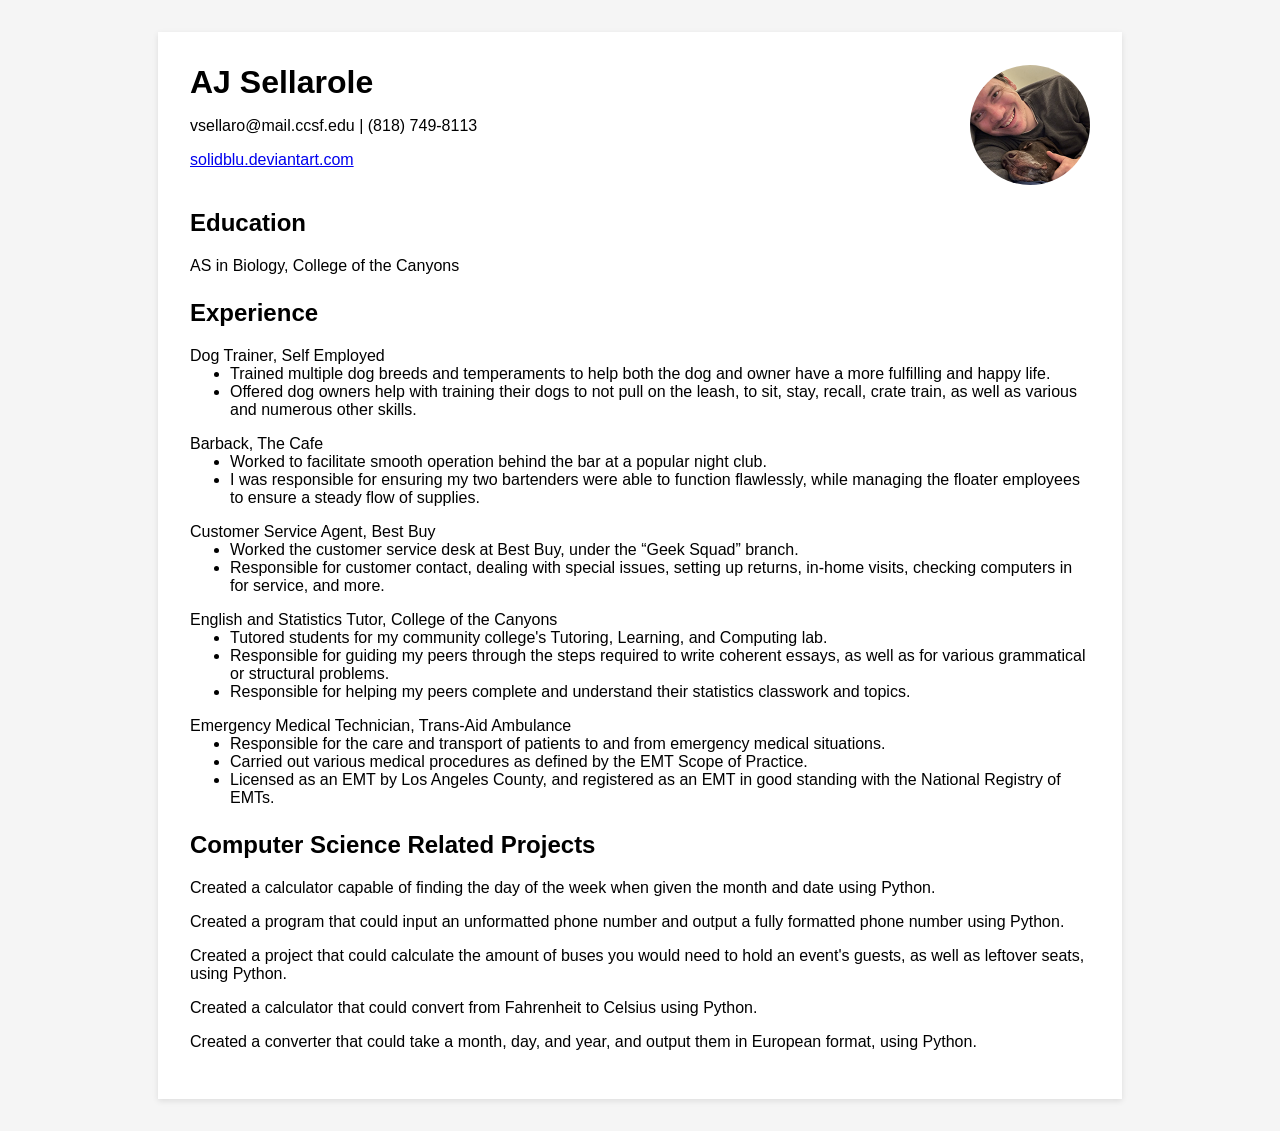
==== resume_1.html @ deb43ae9 "Personalized my resume" ====
<!DOCTYPE html>
<html lang="en">
<head>
  <meta charset="UTF-8" />
  <meta name="viewport" content="width=device-width, initial-scale=1.0" />
  <title>Responsive Resume 1</title>
  <link rel="stylesheet" href="style.css" />
</head>
<body>
  <div class="container">
    <header>
      <div>
        <h1>AJ Sellarole</h1>
        <p>vsellaro@mail.ccsf.edu | (818) 749-8113</p>
        <p><a href="#">solidblu.deviantart.com</a></p>
      </div>
      <img src="photo_placeholder.png" alt="Profile Photo" />
    </header>
    <section>
      <h2>Education</h2>
      <p>AS in Biology, College of the Canyons</p>
    </section>
    <section>
      <h2>Experience</h2>

      <p class="no-gap">Dog Trainer, Self Employed</p>
      <ul>
        <li>Trained multiple dog breeds and temperaments to help both the dog and owner have a more fulfilling and happy life.</li>
        <li>Offered dog owners help with training their dogs to not pull on the leash, to sit, stay, recall, crate train, as well as various and numerous other skills.</li>
      </ul>

      <p class="no-gap">Barback, The Cafe</p>
      <ul>
        <li>Worked to facilitate smooth operation behind the bar at a popular night club.</li>
        <li>I was responsible for ensuring my two bartenders were able to function flawlessly, while managing the floater employees to ensure a steady flow of supplies.</li>
      </ul>

      <p class="no-gap">Customer Service Agent, Best Buy</p>
      <ul>
        <li>Worked the customer service desk at Best Buy, under the “Geek Squad” branch. </li>
        <li>Responsible for customer contact, dealing with special issues, setting up returns, in-home visits, checking computers in for service, and more.</li>
      </ul>

      <p class="no-gap">English and Statistics Tutor, College of the Canyons</p>
      <ul>
        <li>Tutored students for my community college's Tutoring, Learning, and Computing lab.</li>
        <li>Responsible for guiding my peers through the steps required to write coherent essays, as well as for various grammatical or structural problems.</li>
        <li>Responsible for helping my peers complete and understand their statistics classwork and topics.</li>
      </ul>

      <p class="no-gap">Emergency Medical Technician, Trans-Aid Ambulance</p>
      <ul>
        <li>Responsible for the care and transport of patients to and from emergency medical situations.</li>
        <li>Carried out various medical procedures as defined by the EMT Scope of Practice.</li>
        <li>Licensed as an EMT by Los Angeles County, and registered as an EMT in good standing with the National Registry of EMTs.</li>
      </ul>

    

    </section>
    <section>
      <h2>Computer Science Related Projects</h2>
      <p>Created a calculator capable of finding the day of the week when given the month and date using Python.</p>
      <p>Created a program that could input an unformatted phone number and output a fully formatted phone number using Python.</p>
      <p>Created a project that could calculate the amount of buses you would need to hold an event's guests, as well as leftover seats, using Python.</p>
      <p>Created a calculator that could convert from Fahrenheit to Celsius using Python.</p>
      <p>Created a converter that could take a month, day, and year, and output them in European format, using Python.</p>
    </section>
  </div>
</body>
</html>
---- style.css ----
/* style.css - responsive resume design */
body {
  font-family: Arial, sans-serif;
  margin: 0;
  padding: 0;
  background: #f5f5f5;
}
.container {
  max-width: 900px;
  margin: 2rem auto;
  background: #fff;
  padding: 2rem;
  box-shadow: 0 2px 6px rgba(0,0,0,0.1);
}
header {
  display: flex;
  flex-wrap: wrap;
  align-items: center;
  justify-content: space-between;
}
header img {
  width: 120px;
  height: 120px;
  border-radius: 50%;
  object-fit: cover;
}
header h1 {
  font-size: 2rem;
  margin: 0;
}
section {
  margin-top: 1.5rem;
}
@media (max-width: 600px) {
  header {
    flex-direction: column;
    align-items: flex-start;
  }
  header img {
    margin-top: 1rem;
  }
  .container {
    padding: 1rem;
  }
  header h1 {
    font-size: 1.5rem;
  }
}
ul {
  margin-top: 0;
}
.no-gap {
  margin-bottom: 0;
}
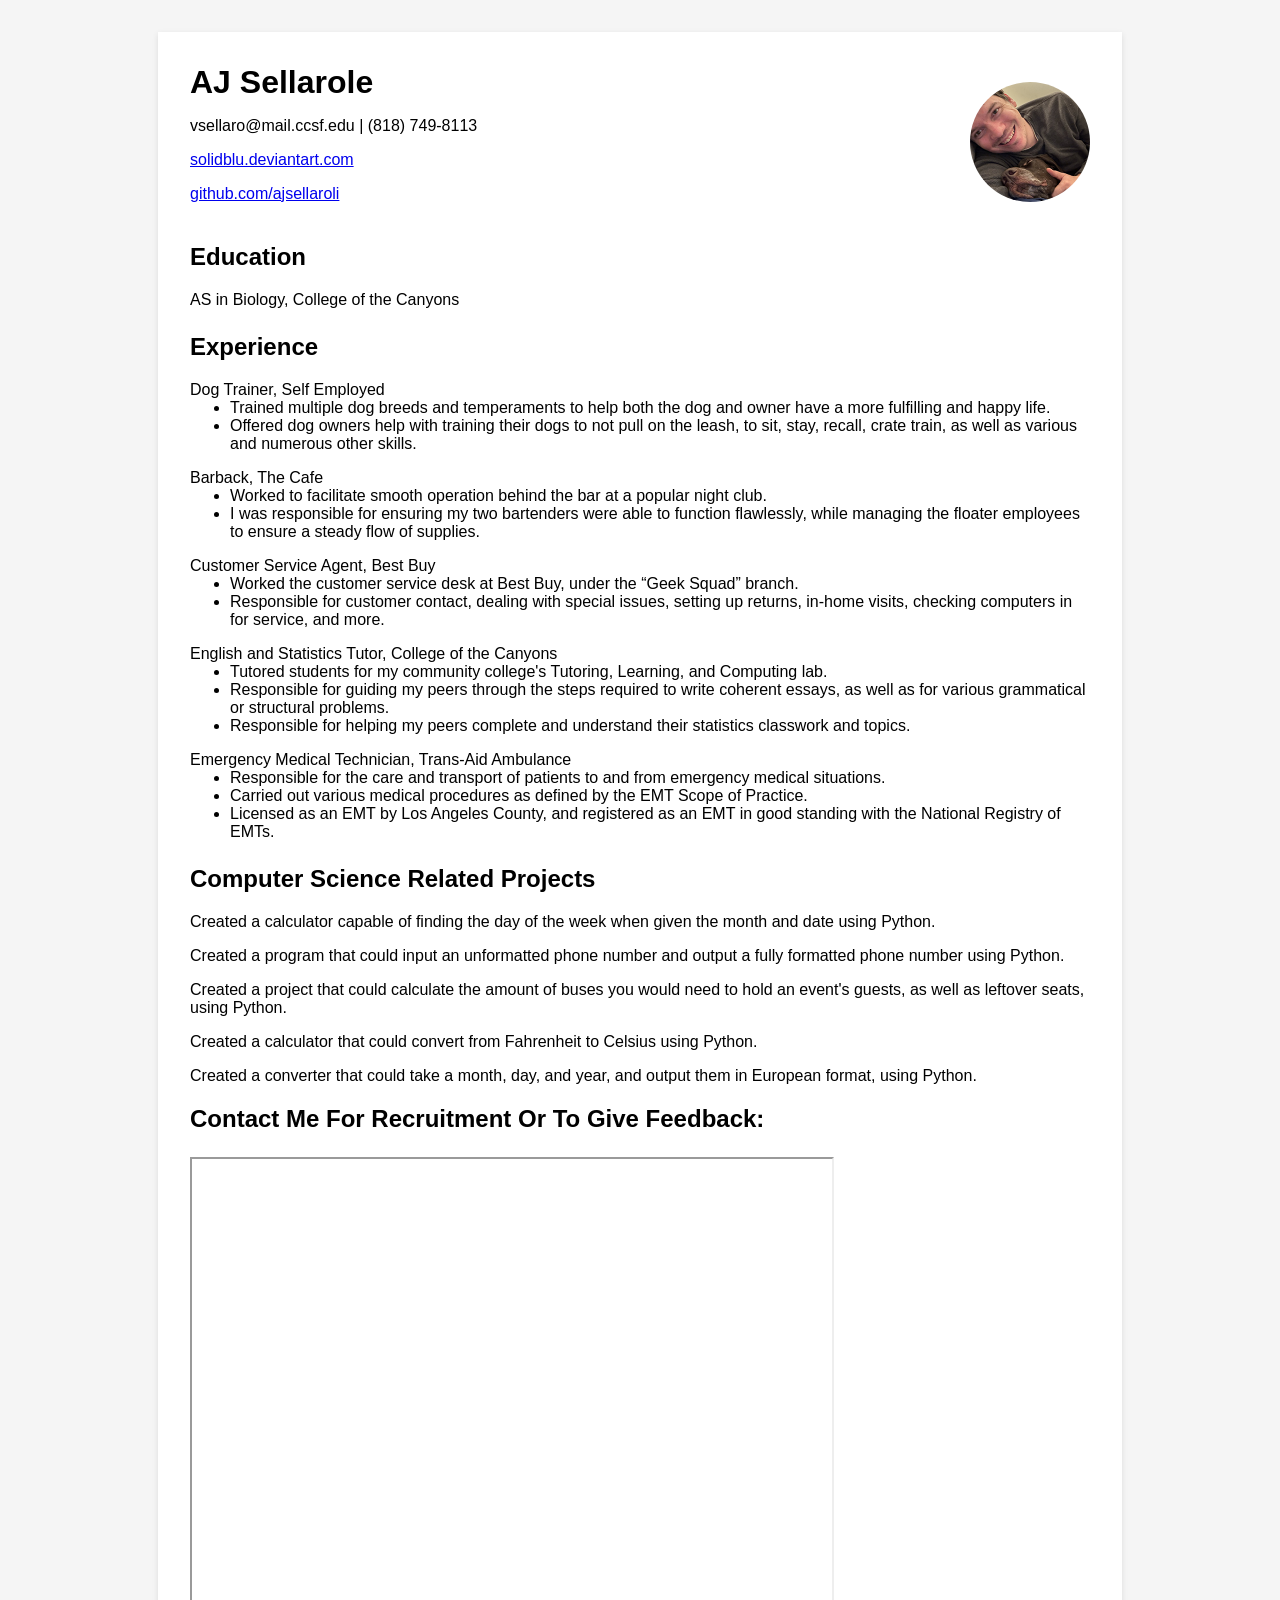
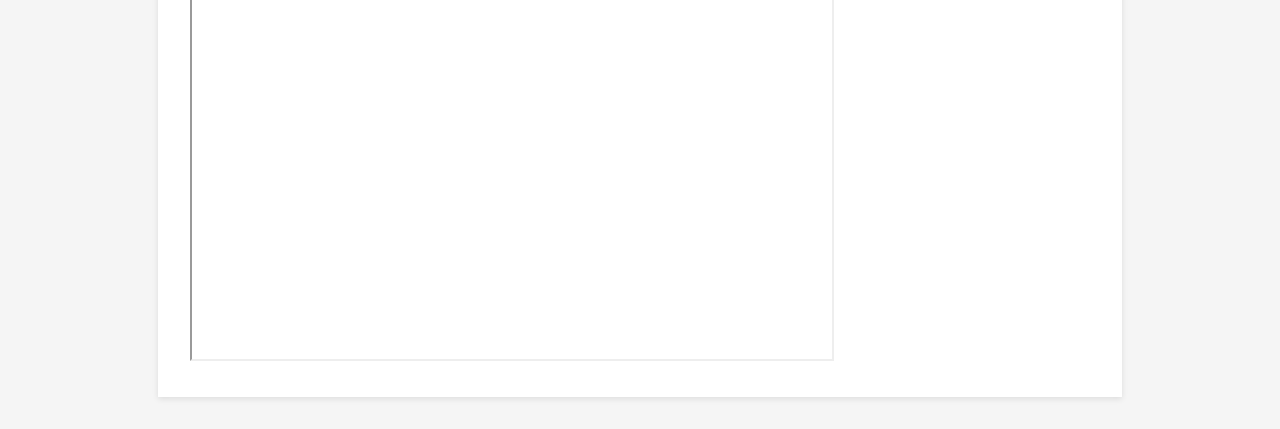
==== commit 23e72539: "Added embedded google form" ====
--- a/resume_1.html
+++ b/resume_1.html
@@ -13,6 +13,7 @@
         <h1>AJ Sellarole</h1>
         <p>vsellaro@mail.ccsf.edu | (818) 749-8113</p>
         <p><a href="#">solidblu.deviantart.com</a></p>
+        <p><a href="#">github.com/ajsellaroli</a>
       </div>
       <img src="photo_placeholder.png" alt="Profile Photo" />
     </header>
@@ -66,6 +67,10 @@
       <p>Created a calculator that could convert from Fahrenheit to Celsius using Python.</p>
       <p>Created a converter that could take a month, day, and year, and output them in European format, using Python.</p>
     </section>
+    <h2>Contact Me For Recruitment Or To Give Feedback:</h2>
+    <section>
+    <iframe src="https://docs.google.com/forms/d/e/1FAIpQLSc7902KbBfDnxjlC9FW8lWJ9DT6x7b9pOwjIYIsJym1W-qv1Q/viewform?usp=publish-editor" width="640" height="800"></iframe>
+    </section>
   </div>
 </body>
 </html>
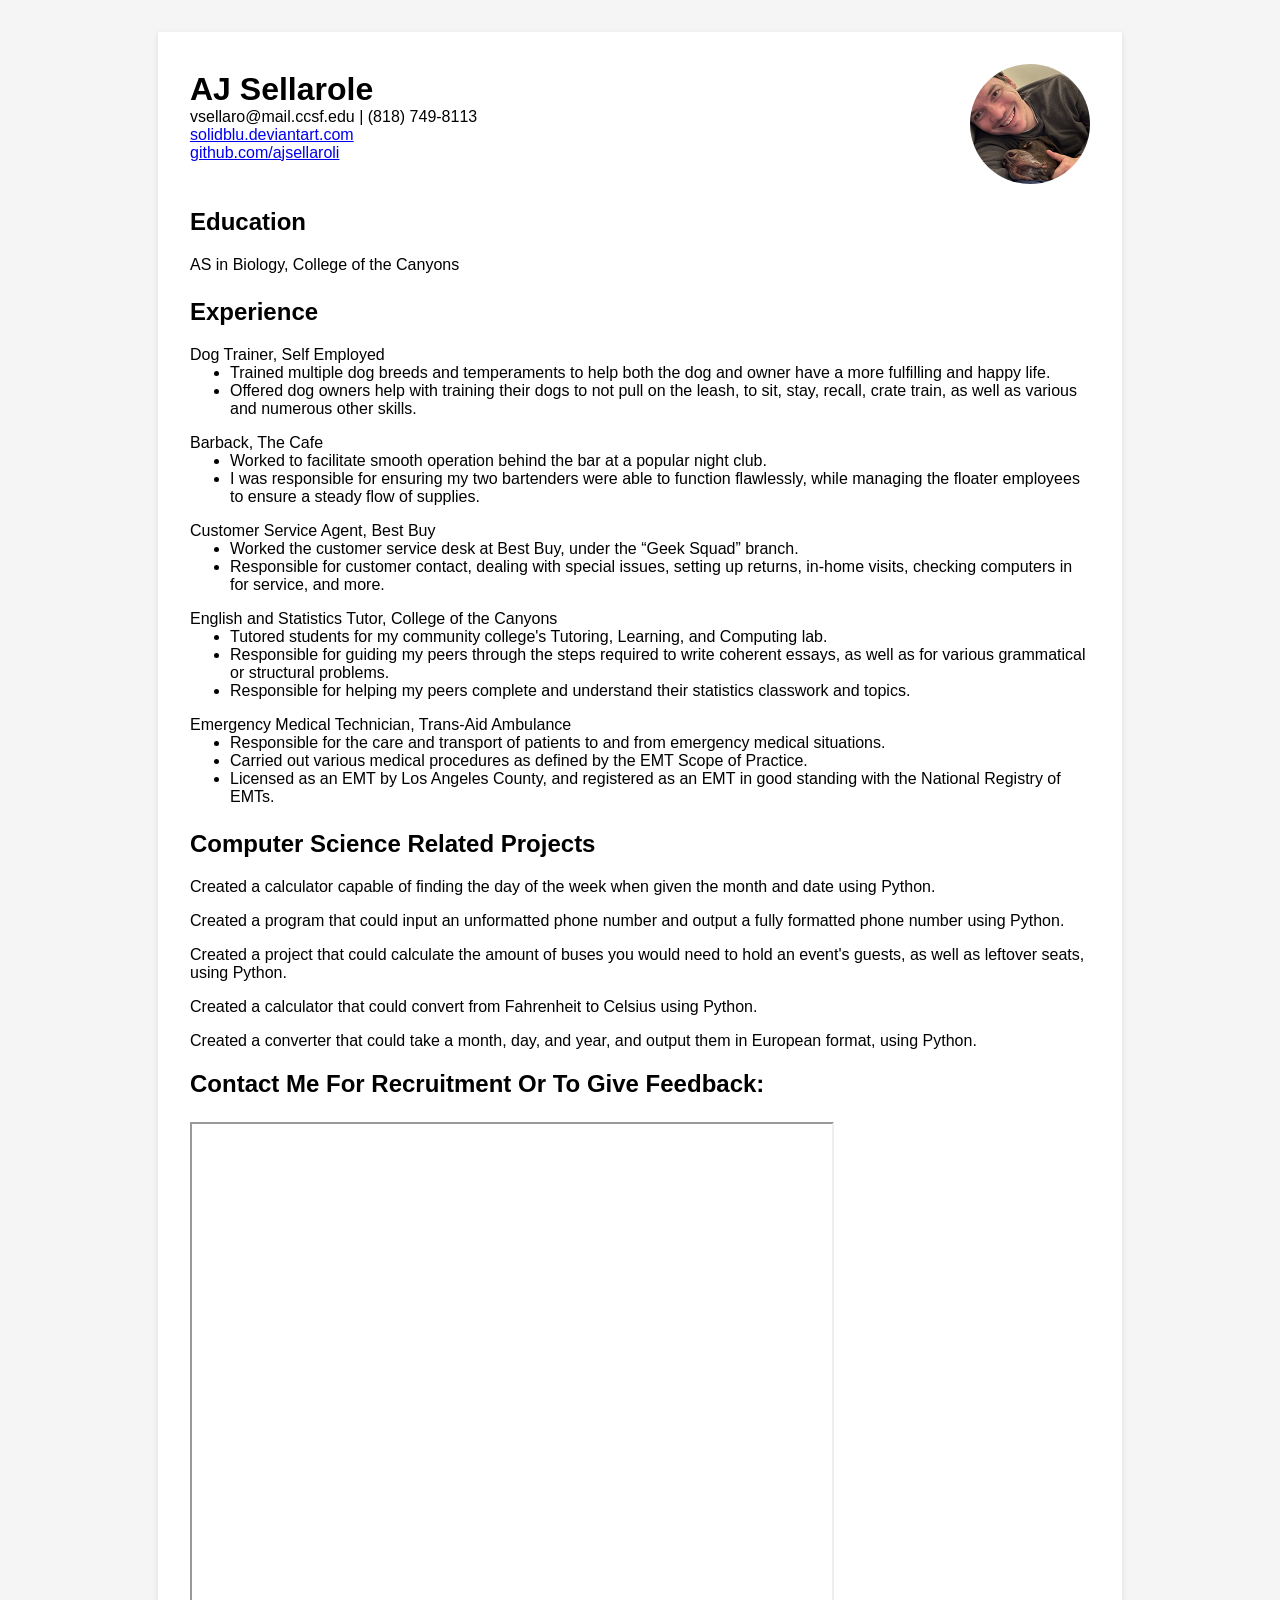
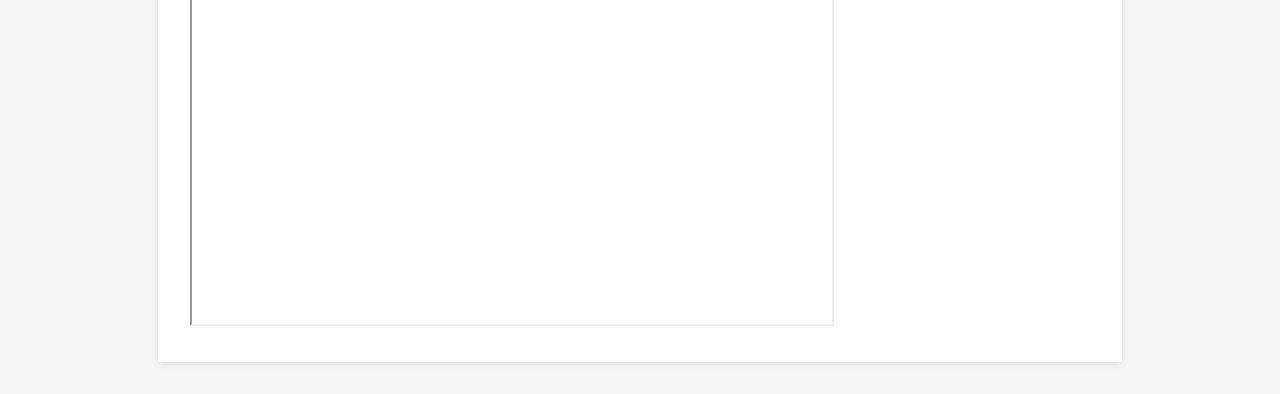
==== commit 5140e9ab: "Altered spacing" ====
--- a/resume_1.html
+++ b/resume_1.html
@@ -10,10 +10,10 @@
   <div class="container">
     <header>
       <div>
-        <h1>AJ Sellarole</h1>
-        <p>vsellaro@mail.ccsf.edu | (818) 749-8113</p>
-        <p><a href="#">solidblu.deviantart.com</a></p>
-        <p><a href="#">github.com/ajsellaroli</a>
+        <h1 class="no-gap">AJ Sellarole</h1>
+        <p class="no-gap no_top_gap">vsellaro@mail.ccsf.edu | (818) 749-8113</p>
+        <p class="no-gap no_top_gap"><a href="#">solidblu.deviantart.com</a></p>
+        <p class="no_top_gap"><a href="#">github.com/ajsellaroli</a>
       </div>
       <img src="photo_placeholder.png" alt="Profile Photo" />
     </header>
--- a/style.css
+++ b/style.css
@@ -51,4 +51,7 @@
 }
 .no-gap {
   margin-bottom: 0;
+}
+.no_top_gap {
+  margin-top: 0;
 }
